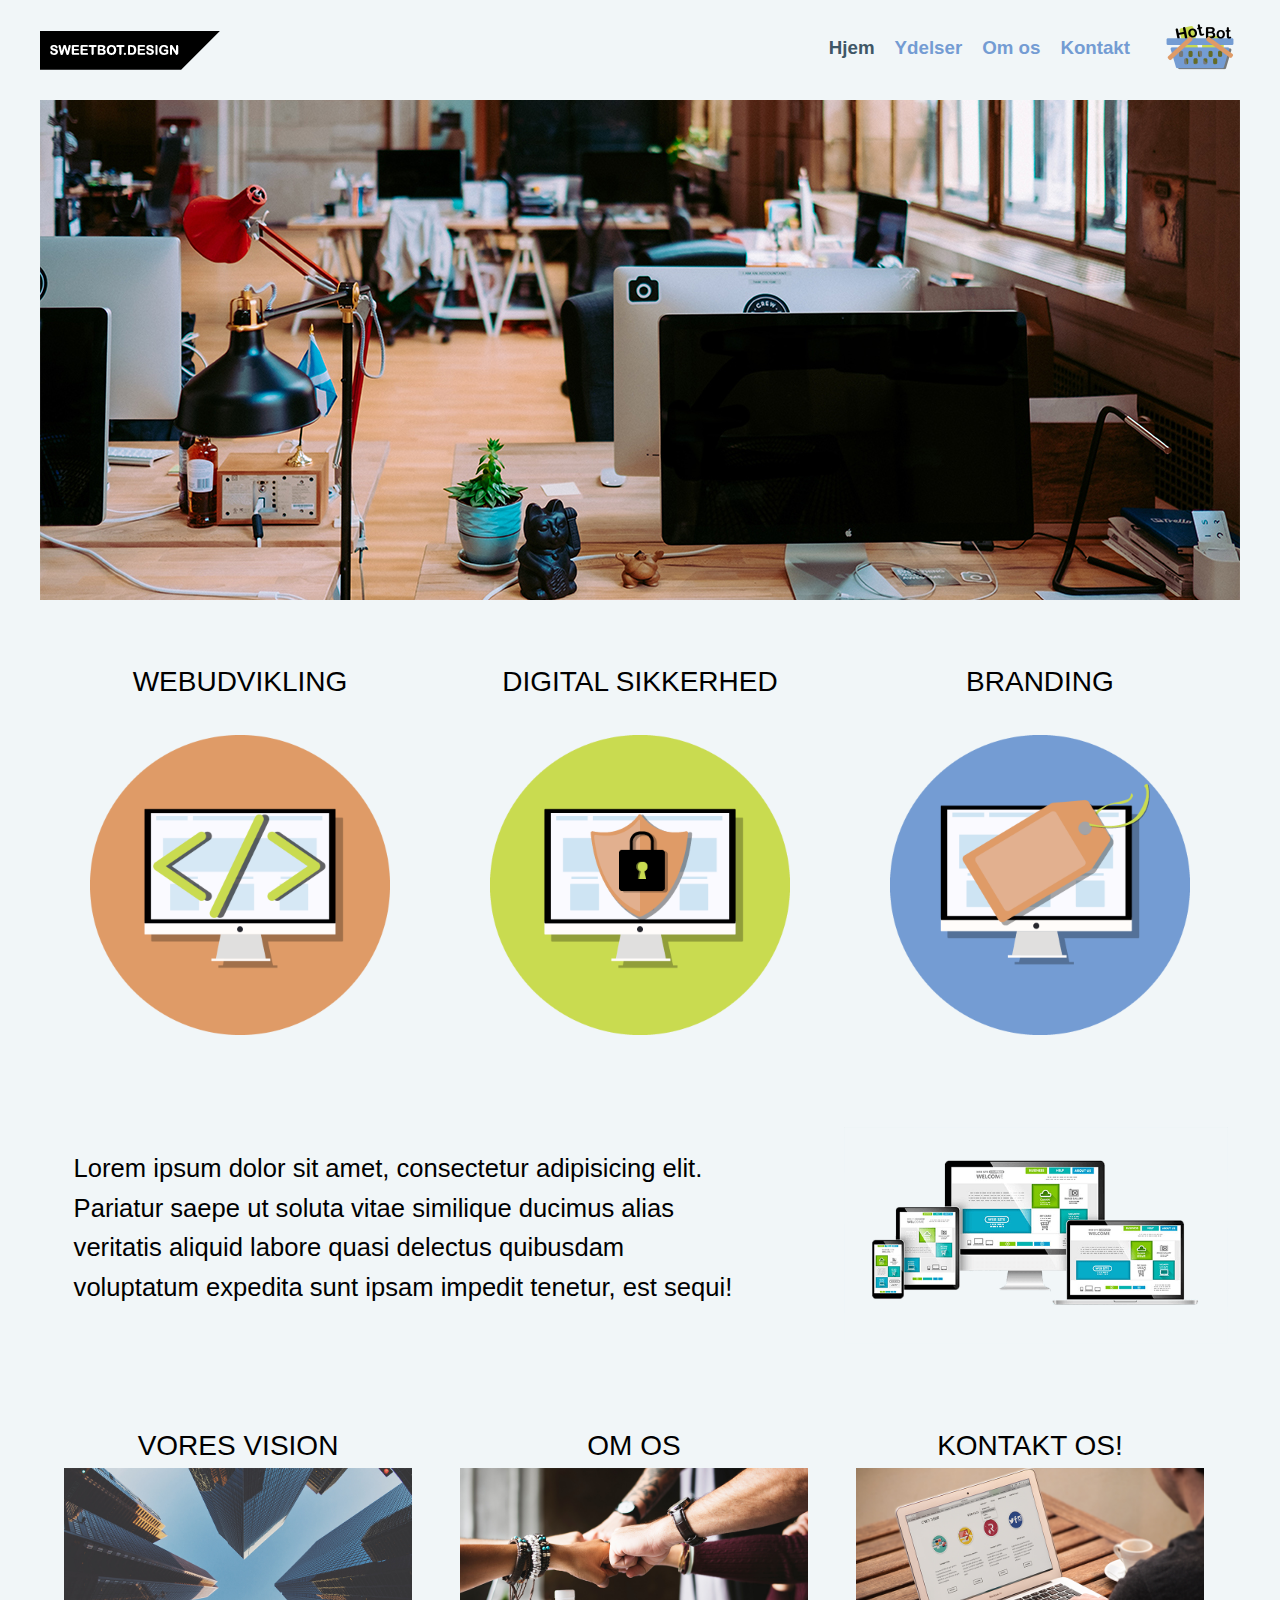
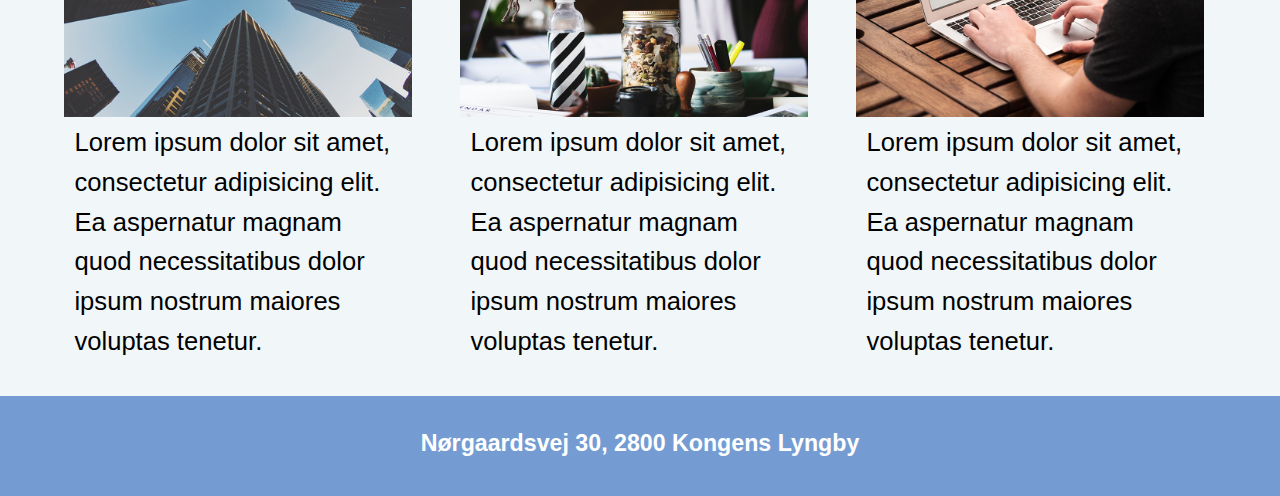
==== projekt/index.html @ 5b5193b4 "Add files via upload" ====
<!DOCTYPE html>
<html lang="en">
<head>
	<meta charset="utf-8">
	<title>SWEETBOT.DESIGN | Gruppe 3</title>
	
	<!--Så den er kompatible med alle browsere, inklusiv Internet Explorer-->
	<meta http-equiv="X-UA-Compatible" content="IE=edge">
	<!--layoutet skal matche device-bredden -->
	<meta name="viewport" content="width=device-width, initial-scale=1">
		
	
	<!--Galleri slider jQuery-->
	<link href="css/jquery.bxslider.css" rel="stylesheet">
	<!-- Style Sheet-->
	<link href="css/style.css" rel="stylesheet">	
	<!-- loading jQuery from server with a link to webpage or local folder-->	
	<script type="text/javascript" src="https://code.jquery.com/jquery-3.2.1.min.js"> </script>
</head>
	
	
<body>
	
	<div id="wrapper">
		
	<div class="banner-wrapper"> 
<!--Header og menu start-->		
		<header>
			<div id="header-inner">
				<a href="index.html" id="logo" title="Sweetbot.Design"></a>
				<nav id="navigation-scroll">
					<a href="#" id="menu-icon"></a>
					<ul>
						<li><a href="index.html" class="current">Hjem</a></li>
						<li><a href="#ydelser">Ydelser</a></li>
						<li><a href="om-os.html">Om os</a></li>
						<li><a href="#">Kontakt</a></li>
						<li><a href="#"><img src="img/icons/HotBot-04.png" id="hotbot" alt="HotBot logo"></a></li>
					</ul>
				</nav>
			</div>
		</header>

<!--- Slider Start -->
		<script src="js/jquery.bxslider.min.js"></script><!--For Image Slider-->
		<div class="slide-wrap">
			<section class="slider">
				<ul class="slider1">
					<li><img src="img/pics/5.jpg" alt="An office with computers"></li>
					<li><img src="img/pics/desktop-1.png" alt="Close-up of a desk with a computer, book and glasses"></li>
					<li><img src="img/pics/desktop-2.png" alt="A desk with three computers"></li>
				</ul>
			</section>
		</div>


<!--JavaScript -->
		
		<script type="text/javascript">
			//billede slider
			$('.slider1').bxSlider({
				mode: 'fade',
				captions: false,
				auto:true,
				pager:false,
				
			});
			$('.slider2').bxSlider({
				pager:false,
				captions: true,
				maxSlides: 3,
				minSlides: 1,
				slideWidth: 230,
				slideMargin: 10
			});
			$('.slider3').bxSlider({
				mode: 'fade',
				captions: false,
				auto:true,
				pager:false,
				controls:false,
			});
	
		</script>
<!--- javascript færdig-->
		
		
	</div><!--Banner færdig-->
		
		
<!--Tre Ikoner-->
		<section class="one-third" id="ydelser">
			<h3>Webudvikling</h3>
			<div class="icon-wrap">
				<td><img src="img/icons/web-udvikling-large-01.png" alt="Web Development Icon"></td><!--table data hjælper med at centrere det i css-->
			</div>
		</section>
		
		<section class="one-third">
			<h3>Digital Sikkerhed</h3>
			<div class="icon-wrap">
				<td><img src="img/icons/digital-security-1-03.png" alt="Digital Security Icon"></td>
			</div>
		</section>
		
		<section class="one-third">
			<h3>Branding</h3>
			<div class="icon-wrap">
				<td><img src="img/icons/branding-04.png" alt="Branding Icon"></td>
			</div>
		</section>
<!--Tre Ikoner færdig-->
		
<!--Første paragraf-->	
	<div class="clearfix-padding"></div>	
		<section class="left-col">
			<p>Lorem ipsum dolor sit amet, consectetur adipisicing elit. Pariatur saepe ut soluta vitae similique ducimus alias veritatis aliquid labore quasi delectus quibusdam voluptatum expedita sunt ipsam impedit tenetur, est sequi!</p>
		</section>
<!--Billede venstre kolonne-->	
		<section class="sidebar">
			<img src="img/pics/13.png" alt="Illustration of computers">
		</section>
<!--Billede færdig-->
		
		
		
		
<!--Vision kolonne-->
	<div class="clearfix-padding"></div> <!--intet vil blive vist - giver plads - kollonerne liner op -->
		<section class="one-third-padding">
			<h3>Vores Vision</h3>
			<img src="img/pics/6.jpg" alt="Image of skyscrapers">
			<p>Lorem ipsum dolor sit amet, consectetur adipisicing elit. Ea aspernatur magnam quod necessitatibus dolor ipsum nostrum maiores voluptas tenetur.</p>
		</section>
		
<!--Om os kolonne-->		
		<section class="one-third-padding">
			<h3>Om os</h3>
			<img src="img/pics/1.jpg" alt="Image of people fistbumping">
			<p>Lorem ipsum dolor sit amet, consectetur adipisicing elit. Ea aspernatur magnam quod necessitatibus dolor ipsum nostrum maiores voluptas tenetur.</p>
		</section>
		
<!--Kontakt os!-->		
		<section class="one-third-padding">
			<h3>Kontakt os!</h3>
			<img src="img/pics/computer-guy.png" alt="Image of a man writing on a laptop">
			<p>Lorem ipsum dolor sit amet, consectetur adipisicing elit. Ea aspernatur magnam quod necessitatibus dolor ipsum nostrum maiores voluptas tenetur.</p>
		</section>
		
<!-- Wrapper færdig-->	</div>
	
<!--Footer starter-->
		<footer>
			<div class="footer-tekst">
				<h4>Nørgaardsvej 30, 2800 Kongens Lyngby</h4>
			</div>	
		</footer>
<!--Footer færdig-->
	 


</body>
</html>
---- projekt/css/style.css ----
@charset "utf-8";
/* CSS Document */

/*Base styling er til store skærme - media queries er nederst*/
* {
	margin: 0;
	border: 0;
	padding: 0;
}

	body {
		background: #F1F6F8;
		font-family: sans-serif;
		margin: 0 auto;
}

	p {
		font-family: 'lato', sans-serif;
		color: black;
		font-size: 160%;
		line-height: 155%;
		padding: 3%;
		text-align: left;
}
/* Overskrifter*/
	h3 {
		font-size: 175%;
		line-height: 155%;
		font-weight: 500; 
		color: black;
		text-align: center;
		text-transform: uppercase;
		padding: 0;
}

/*Links i menuer*/
	a {
		color: #524C56;
		text-decoration: none;
		font-weight: bold;
		font-size: 90%;
}
	a:hover {
		color: #C3D7DF;
}
/*Billeder*/
	img {
		display: block;
		margin: 0 auto;
		max-width: 100%;
		height: auto;
		width: auto;
		margin-bottom: -4px;
}

/*Styling af wrapper*/
	#wrapper {
		max-width: 1200px;
		margin: 0 auto; /*centrere det på siden*/
}
/*banner wrapper*/
	.banner-wrapper {
		max-width: 1200px;
		margin: 0 auto;
		padding: 0 0 5% 0; /*de 5% tilf'jer lidt plads under billed slideren*/
}

	header {
		width: 100%;
		height: 100px;
		top: 0;
		left: 0;
}

	#logo {
		margin-top: 20px;
		margin-left: -10px;
		float: left;
		width: 200px;
		height: 60px;
		background: url(../img/icons/sweetbot_logo.png) no-repeat center;
}
	#hotbot {
		margin-top: -40px;
		float: right;
		width: 100px;
		height: 100px;
		 
	}
/*Navigations menu starter*/
	nav {
		float: right;
		padding: 25px 20px 0px 0px;
		margin-right: -40px;
}
/* Hamburger menu - mobil version*/
	#menu-icon {
		display: hidden;
		width: 40px;
		height: 40px;
		margin-top: -5px;
		background: url(../img/icons/nav-blue.png) center;
}




/*selve menuen er jo en liste, her bliver den til en ordentlig menu*/
	ul {
		list-style: none /*fjerner liste punkterne*/
}
	nav ul li {
		font-family: 'lato', sans-serif;
		font-size: 130%;
		display: inline-block; /*så de bliver vandrette*/
		float: left;
		padding: 10px; 
}
	nav ul li a { /*styling a menu links*/
		color: #749CD3;
}
/*Den side man er på*/
	.current {
		color: #3F5767;
}
	a:hover {
		color: #A5BDCD;
}
/*Navigations menu færdig!*/




/*Gallery Slider*/
	.slider {
		max-width: 1200px;
}
	.slider1 img {
		width: 100%;
		max-width: 1200px;
		margin: 0 auto;
}
/*fjerne previous og next knapper til slider navigation*/
	.slider .bx-wrapper .bx-controls-direction a {
		display: none;
}


/*Tre Ikoner*/
	.one-third {
		width: 33.333%;
		float: left;
		text-align: justify;
		text-align: center;
}
/*Ikon baggrund*/
	.icon-wrap {
		margin: 0 auto;
		width: 300px;
		height: 300px;
		border-radius: 100%; /*gør den runde*/
		text-align: center;
		margin-top: 8%;
		margin-bottom: 8%;
}
/*ikoner*/
	.icon-wrap i {
		text-align: center;
		color: #F0F0F0;
		font-size: 450%;
		padding: 20%;
}
/*venstre paragraf kolonne*/
	.left-col {
		float: left;
		margin: 0 auto;
		width: 60%;
		height: auto;
		padding: 1%;
}
/*computer billede*/
	.sidebar {
		float: right;
		margin: 0 auto;
		width: 32%;
		height: auto;
		padding: 1%;
}
	.one-third-padding {
		width: 29%;
		float: left;
		margin: 2%;
		text-align: justify;
}
/*mellemrum*/
	.clearfix-padding {
		clear: both;
		padding: 2%;
}


/*Footer starter*/
	footer {
		background: #749CD3;
		width: 100%;
		overflow: auto;
		height: 100px;
		margin-bottom: 0px;
	
}
	.footer-tekst {
		font-size: 145%;
		font-family: 'lato', sans-serif;
		line-height: 155%; 
		font-weight: -100;
		color: white;
		text-align: center;
		padding-top: 30px;
}




/*Media Queries*/

/* Medium skærme*/
@media screen and (max-width: 1080px) {
	
		.icon-wrap {
		height: 230px;
		width: 230px;
		margin-top: 3%;
	}
	
		h3 {
		font-size: 140%;
	}
		nav {
		float: right;
		padding: 25px 20px 0px 0px;
		margin-right: -40px;
}
	
/*Mobiler*/
@media screen and (max-width: 768px) {
	p {
		font-size: 120%;
	}
	h3 {
		font-size: 140%;
	}
	header {
		height: 80px;
		position: relative;
	}
	#logo {
		margin: 5px 0 20px -5px;
	}
	#menu-icon { /*hamburger menu*/
		display: inline-block;
	}
	nav:hover ul {
		display: block;
	}
	nav ul, nav:active {
		display: none;
		z-index: 1000; /*vises øverste lag*/
		position: absolute;
		opacity: 0.9;
		background: #F5F5F5;
		border: 3px solid #749CD3; 
		right: 20px;
		width: 25%;
	}
	nav li {
		text-align: center;
		width: 100%;
	}
	.one-third {
		float: right;
		width: 100%;
	}
	.icon-wrap {
		height: 130px;
		width: 130px;
		margin-top: 3%;
	}
	.left-col {
		width: 100%;
		padding: 0;
	}
	.sidebar {
		width: 98%;
		margin: 0;
		padding: 1%;
	}
	.one-third-padding {
		width: 98%;
		margin: 0;
		padding: 1%;
	}
	.footer-tekst {
		font-size: 120%;
		padding-top: 40px;
	}
}
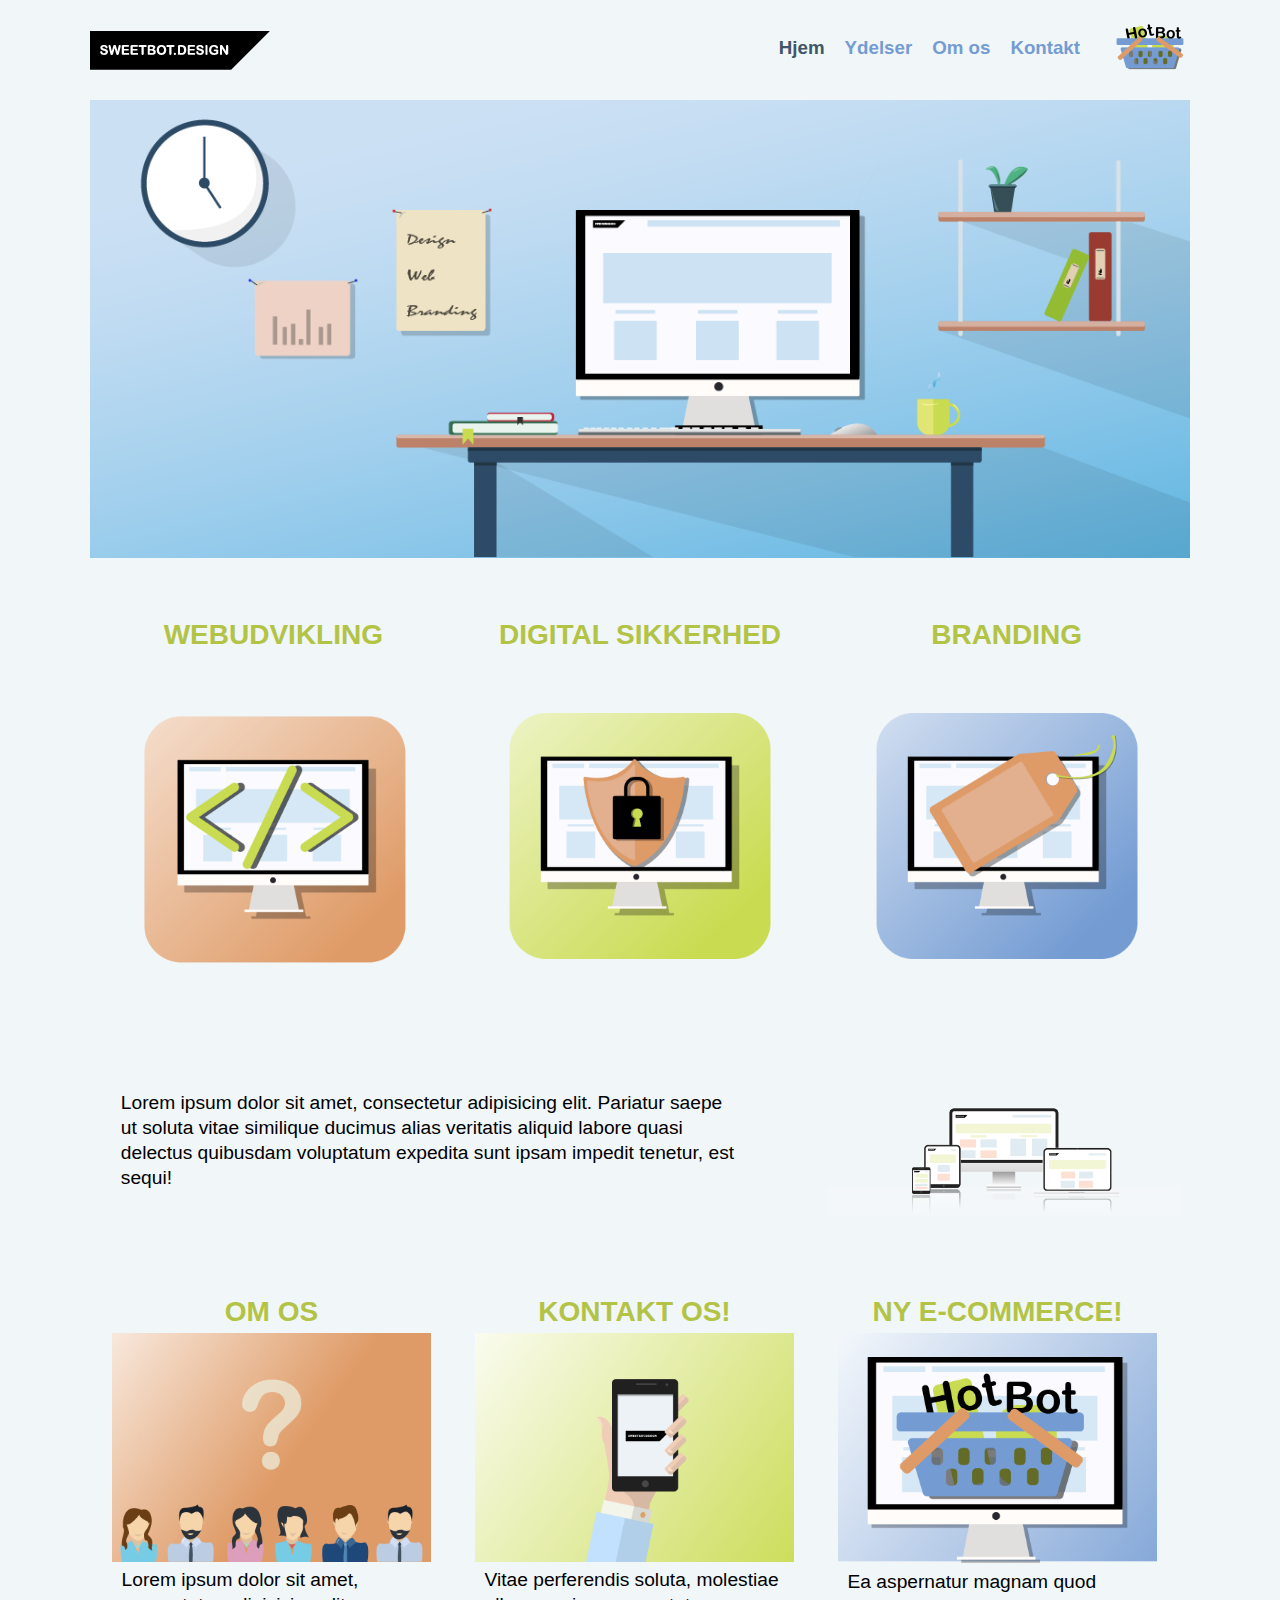
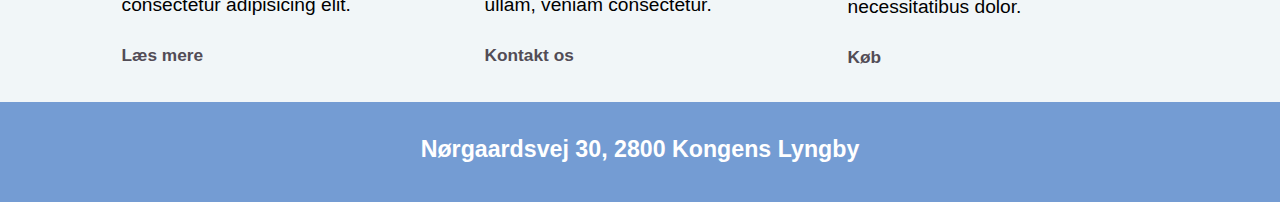
==== commit d13ceb3c: "Ida version 2" ====
--- a/projekt/index.html
+++ b/projekt/index.html
@@ -2,7 +2,7 @@
 <html lang="en">
 <head>
 	<meta charset="utf-8">
-	<title>SWEETBOT.DESIGN | Gruppe 3</title>
+	<title>SWEETBOT.DESIGN | HJEM</title>
 	
 	<!--Så den er kompatible med alle browsere, inklusiv Internet Explorer-->
 	<meta http-equiv="X-UA-Compatible" content="IE=edge">
@@ -32,10 +32,10 @@
 					<a href="#" id="menu-icon"></a>
 					<ul>
 						<li><a href="index.html" class="current">Hjem</a></li>
-						<li><a href="#ydelser">Ydelser</a></li>
+						<li><a href="ydelser.html">Ydelser</a></li>
 						<li><a href="om-os.html">Om os</a></li>
-						<li><a href="#">Kontakt</a></li>
-						<li><a href="#"><img src="img/icons/HotBot-04.png" id="hotbot" alt="HotBot logo"></a></li>
+						<li><a href="kontakt.html">Kontakt</a></li>
+						<li><a href="hot-bot.html"><img src="img/icons/HotBot-04.png" id="hotbot" alt="HotBot logo"></a></li>
 					</ul>
 				</nav>
 			</div>
@@ -46,9 +46,10 @@
 		<div class="slide-wrap">
 			<section class="slider">
 				<ul class="slider1">
-					<li><img src="img/pics/5.jpg" alt="An office with computers"></li>
-					<li><img src="img/pics/desktop-1.png" alt="Close-up of a desk with a computer, book and glasses"></li>
-					<li><img src="img/pics/desktop-2.png" alt="A desk with three computers"></li>
+					<li><img src="img/pics/Banner.png" alt="An office with computers"></li>
+					<li><img src="img/pics/Banner2-01-01.png" alt="A desk with three computers"></li>					
+					<!-- <li><img src="img/pics/5.jpg" alt="An office with computers"></li> -->
+					<!-- <li><img src="img/pics/desktop-1.png" alt="Close-up of a desk with a computer, book and glasses"></li> -->
 				</ul>
 			</section>
 		</div>
@@ -92,21 +93,21 @@
 		<section class="one-third" id="ydelser">
 			<h3>Webudvikling</h3>
 			<div class="icon-wrap">
-				<td><img src="img/icons/web-udvikling-large-01.png" alt="Web Development Icon"></td><!--table data hjælper med at centrere det i css-->
+				<a href="ydelser.html"><td><img src="img/icons/web-1-01.png" alt="Web Development Icon"></td></a><!--table data hjælper med at centrere det i css-->
 			</div>
 		</section>
 		
 		<section class="one-third">
 			<h3>Digital Sikkerhed</h3>
 			<div class="icon-wrap">
-				<td><img src="img/icons/digital-security-1-03.png" alt="Digital Security Icon"></td>
+				<a href="ydelser.html"><td><img src="img/icons/security-1-02.png" alt="Digital Security Icon"></td></a>
 			</div>
 		</section>
 		
 		<section class="one-third">
 			<h3>Branding</h3>
 			<div class="icon-wrap">
-				<td><img src="img/icons/branding-04.png" alt="Branding Icon"></td>
+				<a href="ydelser.html"><td><img src="img/icons/branding-1-03.png" alt="Branding Icon"></td></a>
 			</div>
 		</section>
 <!--Tre Ikoner færdig-->
@@ -118,7 +119,7 @@
 		</section>
 <!--Billede venstre kolonne-->	
 		<section class="sidebar">
-			<img src="img/pics/13.png" alt="Illustration of computers">
+			<img src="img/pics/responsiv-01.png" alt="Illustration of computers">
 		</section>
 <!--Billede færdig-->
 		
@@ -127,24 +128,25 @@
 		
 <!--Vision kolonne-->
 	<div class="clearfix-padding"></div> <!--intet vil blive vist - giver plads - kollonerne liner op -->
-		<section class="one-third-padding">
-			<h3>Vores Vision</h3>
-			<img src="img/pics/6.jpg" alt="Image of skyscrapers">
-			<p>Lorem ipsum dolor sit amet, consectetur adipisicing elit. Ea aspernatur magnam quod necessitatibus dolor ipsum nostrum maiores voluptas tenetur.</p>
-		</section>
 		
 <!--Om os kolonne-->		
 		<section class="one-third-padding">
 			<h3>Om os</h3>
-			<img src="img/pics/1.jpg" alt="Image of people fistbumping">
-			<p>Lorem ipsum dolor sit amet, consectetur adipisicing elit. Ea aspernatur magnam quod necessitatibus dolor ipsum nostrum maiores voluptas tenetur.</p>
+			<img src="img/pics/om-os-01.png" alt="Image of people fistbumping">
+			<p>Lorem ipsum dolor sit amet, consectetur adipisicing elit. <br> <br><a href="om-os.html"> Læs mere</a></p>
 		</section>
 		
 <!--Kontakt os!-->		
 		<section class="one-third-padding">
 			<h3>Kontakt os!</h3>
-			<img src="img/pics/computer-guy.png" alt="Image of a man writing on a laptop">
-			<p>Lorem ipsum dolor sit amet, consectetur adipisicing elit. Ea aspernatur magnam quod necessitatibus dolor ipsum nostrum maiores voluptas tenetur.</p>
+			<img src="img/pics/kontakt-01.png" alt="Image of a man writing on a laptop">
+			<p>Vitae perferendis soluta, molestiae ullam, veniam consectetur. <br><br> <a href="kontakt.html"> Kontakt os</a> </p>
+		</section>
+		
+		<section class="one-third-padding">
+			<h3>Ny E-commerce!</h3>
+			<img src="img/pics/HotBot-01.png" alt="Image of HotBot">
+			<p> Ea aspernatur magnam quod necessitatibus dolor. <br> <br><a href="hot-bot.html"> Køb</a></p>
 		</section>
 		
 <!-- Wrapper færdig-->	</div>
--- a/projekt/css/style.css
+++ b/projekt/css/style.css
@@ -1,7 +1,7 @@
 @charset "utf-8";
 /* CSS Document */
 
-/*Base styling er til store skærme - media queries er nederst*/
+/*Base styling - til store skærme - media queries er nederst*/
 * {
 	margin: 0;
 	border: 0;
@@ -10,14 +10,15 @@
 
 	body {
 		background: #F1F6F8;
-		font-family: sans-serif;
+		font-family: 'lato', sans-serif;
+		color: black;
 		margin: 0 auto;
 }
 
 	p {
 		font-family: 'lato', sans-serif;
 		color: black;
-		font-size: 160%;
+		font-size: 120%;
 		line-height: 155%;
 		padding: 3%;
 		text-align: left;
@@ -26,8 +27,8 @@
 	h3 {
 		font-size: 175%;
 		line-height: 155%;
-		font-weight: 500; 
-		color: black;
+		font-weight: 600; 
+		color: #B2C345;
 		text-align: center;
 		text-transform: uppercase;
 		padding: 0;
@@ -55,7 +56,7 @@
 
 /*Styling af wrapper*/
 	#wrapper {
-		max-width: 1200px;
+		max-width: 1100px;
 		margin: 0 auto; /*centrere det på siden*/
 }
 /*banner wrapper*/
@@ -103,8 +104,6 @@
 }
 
 
-
-
 /*selve menuen er jo en liste, her bliver den til en ordentlig menu*/
 	ul {
 		list-style: none /*fjerner liste punkterne*/
@@ -131,6 +130,13 @@
 
 
 
+
+
+
+/*FORSIDEN*/
+
+
+
 /*Gallery Slider*/
 	.slider {
 		max-width: 1200px;
@@ -144,8 +150,6 @@
 	.slider .bx-wrapper .bx-controls-direction a {
 		display: none;
 }
-
-
 /*Tre Ikoner*/
 	.one-third {
 		width: 33.333%;
@@ -197,6 +201,11 @@
 		clear: both;
 		padding: 2%;
 }
+
+/*FORSIDEN SLUT*/
+
+
+
 
 
 /*Footer starter*/
@@ -217,6 +226,92 @@
 		text-align: center;
 		padding-top: 30px;
 }
+/*Footer Slut*/
+
+
+
+/*Om os - start*/
+
+	.half-padding {
+		width: 39%;
+		float: left;
+		margin: 2%;
+		text-align: justify;
+}
+	.sidebar1 {
+		width: 90%;
+		align-content: center;
+		display: block;
+    	margin-left: auto;
+    	margin-right: auto; 
+		margin-bottom: 50px;
+	}
+/*om os - færdig*/
+
+
+
+
+/*Kontakt formular*/
+#kontakt{
+	margin-top: 50px;
+	margin-left: 0px;
+	background-attachment: fixed;
+	margin: 70px;
+	align-content: center;
+	padding: 50px 10px 10px 10px;
+	display: flex;
+	font-family:'lato', sans-serif;
+}
+input[type=text], select, textarea {
+    width: 100%; /* Full width */
+    padding: 12px; /* Some padding */  
+    border: 1px solid #ccc; /* Gray border */
+    border-radius: 4px; /* Rounded borders */
+    box-sizing: border-box; /* Make sure that padding and width stays in place */
+    margin-top: 6px; /* Add a top margin */
+    margin-bottom: 16px; /* Bottom margin */
+    resize: vertical /* Allow the user to vertically resize the textarea (not horizontally) */
+}
+
+/* Style the submit button with a specific background color etc */
+input[type=submit] {
+    background-color: #DF9B67;
+    color: white;
+    padding: 12px 20px;
+    border: none;
+    border-radius: 4px;
+    cursor: pointer;
+}
+
+/* When moving the mouse over the submit button, add a darker purple color */
+input[type=submit]:hover {
+    background-color: #C9DB50;
+}
+
+/* Add a background color and some padding around the form */
+.container {
+    border-radius: 5px;
+    padding: 20px;
+	width: 100%;
+	margin-right: auto;
+	margin-left: auto;
+}
+p{
+	line-height: 25px;
+	font-family: din condensed, tahoma, verdana, sans-serif;
+}
+.quote{
+	margin-top: 300px;
+}
+.kontakt-mellemrum-øverst {
+	height:20px;
+}
+#kontakt-mellemrum {
+	height: 140px;
+}
+
+/*Kontakt Formular Slut*/
+
 
 
 
@@ -235,14 +330,11 @@
 		h3 {
 		font-size: 140%;
 	}
-		nav {
-		float: right;
-		padding: 25px 20px 0px 0px;
-		margin-right: -40px;
 }
 	
 /*Mobiler*/
 @media screen and (max-width: 768px) {
+
 	p {
 		font-size: 120%;
 	}
@@ -258,6 +350,7 @@
 	}
 	#menu-icon { /*hamburger menu*/
 		display: inline-block;
+		margin-right: 40px;
 	}
 	nav:hover ul {
 		display: block;
@@ -269,12 +362,15 @@
 		opacity: 0.9;
 		background: #F5F5F5;
 		border: 3px solid #749CD3; 
-		right: 20px;
+		right: 5px;
 		width: 25%;
 	}
 	nav li {
 		text-align: center;
 		width: 100%;
+	}
+	nav img {
+		text-align: center;
 	}
 	.one-third {
 		float: right;
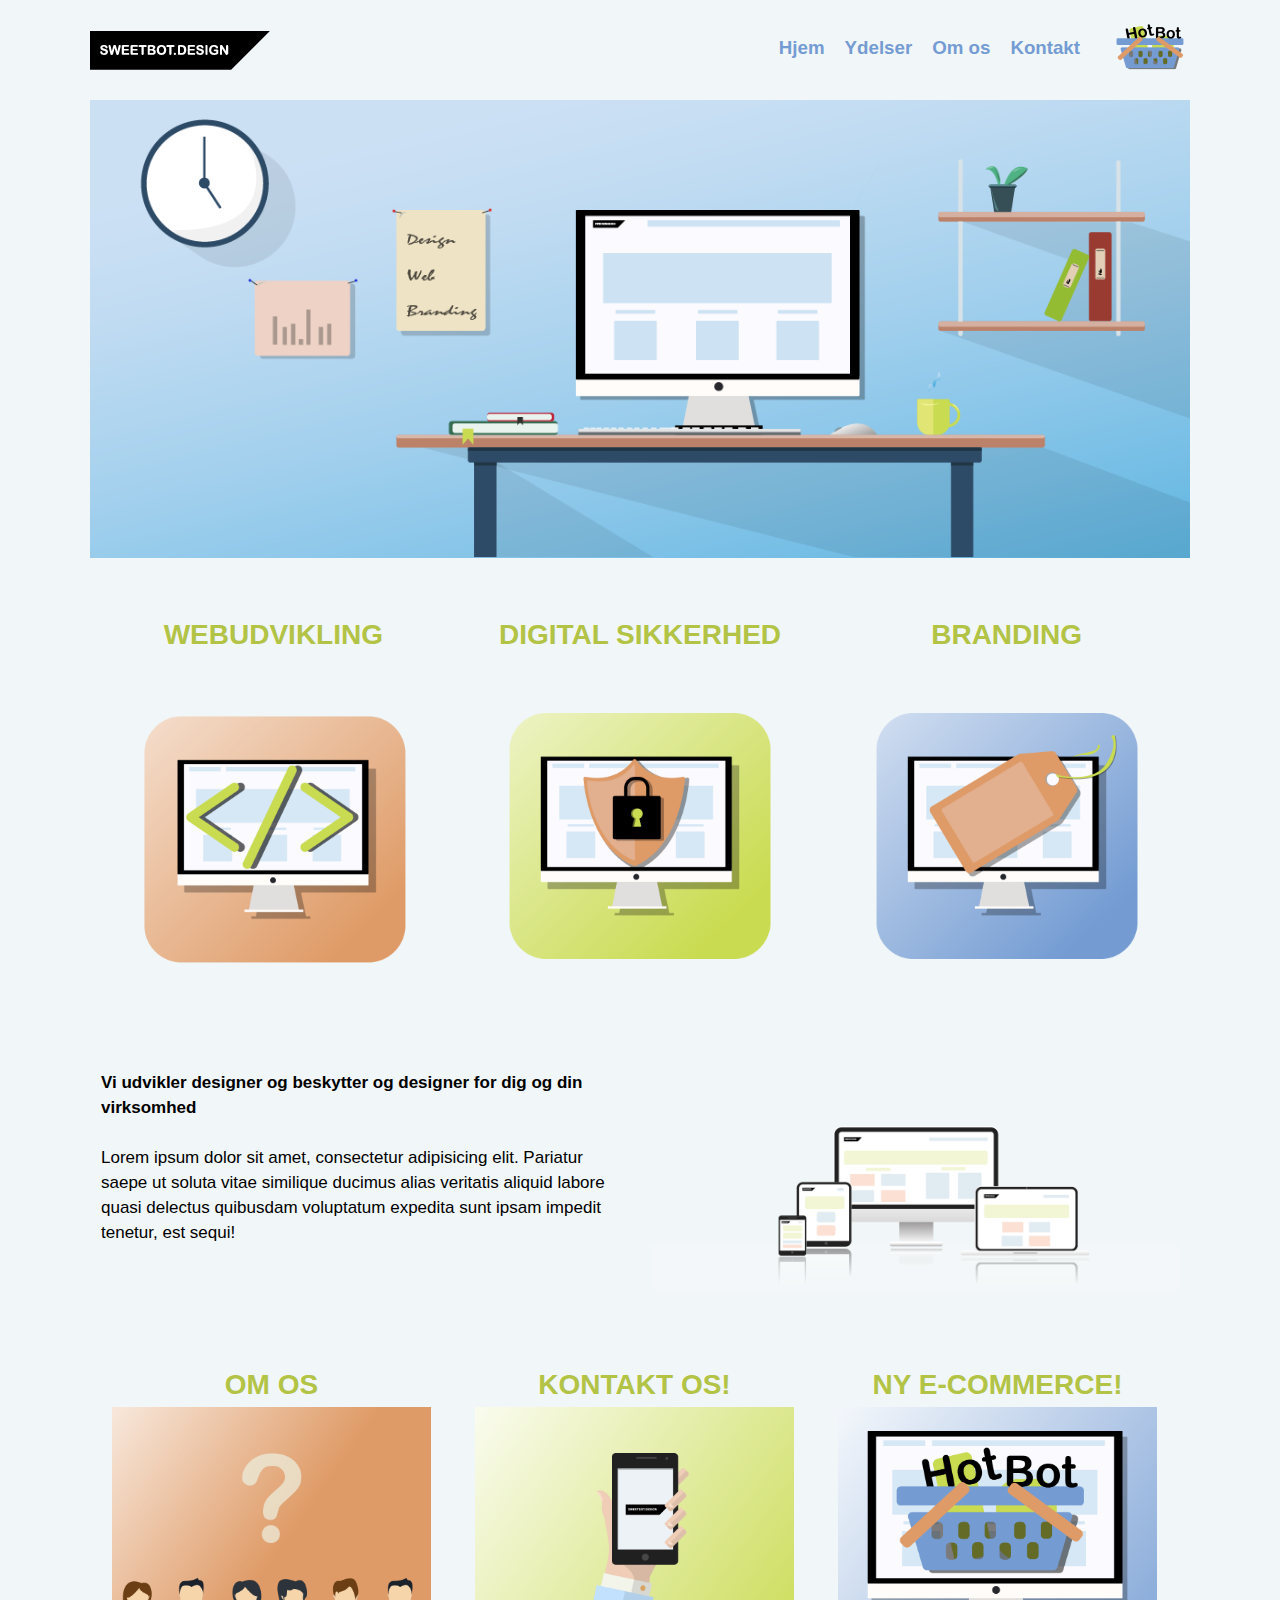
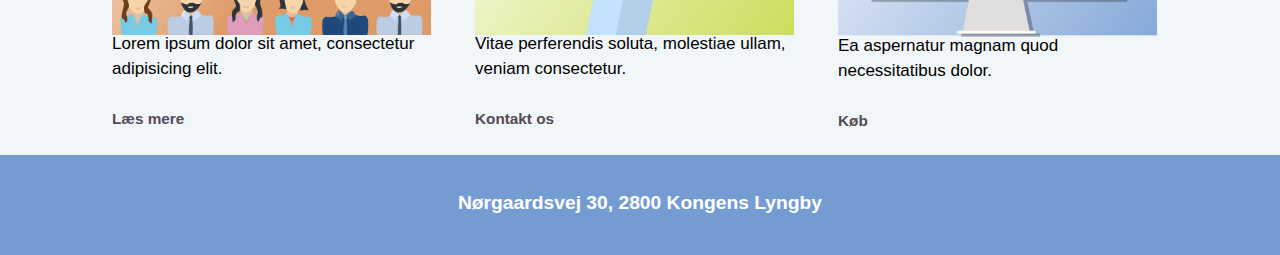
==== commit e4c299d4: "Færdig" ====
--- a/projekt/index.html
+++ b/projekt/index.html
@@ -24,7 +24,7 @@
 	<div id="wrapper">
 		
 	<div class="banner-wrapper"> 
-<!--Header og menu start-->		
+<!--Navigation start-->		
 		<header>
 			<div id="header-inner">
 				<a href="index.html" id="logo" title="Sweetbot.Design"></a>
@@ -41,13 +41,13 @@
 			</div>
 		</header>
 
-<!--- Slider Start -->
-		<script src="js/jquery.bxslider.min.js"></script><!--For Image Slider-->
+<!--- Galleri Slider Start -->
+		<script src="js/jquery.bxslider.min.js"></script>
 		<div class="slide-wrap">
 			<section class="slider">
 				<ul class="slider1">
-					<li><img src="img/pics/Banner.png" alt="An office with computers"></li>
-					<li><img src="img/pics/Banner2-01-01.png" alt="A desk with three computers"></li>					
+					<li><img src="img/pics/Banner.png" alt="Illustration af et skrivebord og computer"></li>
+					<li><img src="img/pics/Banner2-01-01.png" alt="Illustration af mobil, tablet og to computere"></li>					
 					<!-- <li><img src="img/pics/5.jpg" alt="An office with computers"></li> -->
 					<!-- <li><img src="img/pics/desktop-1.png" alt="Close-up of a desk with a computer, book and glasses"></li> -->
 				</ul>
@@ -115,7 +115,7 @@
 <!--Første paragraf-->	
 	<div class="clearfix-padding"></div>	
 		<section class="left-col">
-			<p>Lorem ipsum dolor sit amet, consectetur adipisicing elit. Pariatur saepe ut soluta vitae similique ducimus alias veritatis aliquid labore quasi delectus quibusdam voluptatum expedita sunt ipsam impedit tenetur, est sequi!</p>
+			<p><b>Vi udvikler designer og beskytter og designer for dig og din virksomhed</b> <br><br>Lorem ipsum dolor sit amet, consectetur adipisicing elit. Pariatur saepe ut soluta vitae similique ducimus alias veritatis aliquid labore quasi delectus quibusdam voluptatum expedita sunt ipsam impedit tenetur, est sequi!</p>
 		</section>
 <!--Billede venstre kolonne-->	
 		<section class="sidebar">
@@ -154,7 +154,7 @@
 <!--Footer starter-->
 		<footer>
 			<div class="footer-tekst">
-				<h4>Nørgaardsvej 30, 2800 Kongens Lyngby</h4>
+				<h5>Nørgaardsvej 30, 2800 Kongens Lyngby</h5>
 			</div>	
 		</footer>
 <!--Footer færdig-->
--- a/projekt/css/style.css
+++ b/projekt/css/style.css
@@ -11,16 +11,15 @@
 	body {
 		background: #F1F6F8;
 		font-family: 'lato', sans-serif;
-		color: black;
+		
 		margin: 0 auto;
 }
 
 	p {
 		font-family: 'lato', sans-serif;
-		color: black;
-		font-size: 120%;
-		line-height: 155%;
-		padding: 3%;
+		
+		font-size: 17px;
+		
 		text-align: left;
 }
 /* Overskrifter*/
@@ -119,12 +118,11 @@
 		color: #749CD3;
 }
 /*Den side man er på*/
-	.current {
-		color: #3F5767;
-}
+
 	a:hover {
 		color: #A5BDCD;
 }
+
 /*Navigations menu færdig!*/
 
 
@@ -178,7 +176,7 @@
 	.left-col {
 		float: left;
 		margin: 0 auto;
-		width: 60%;
+		width: 48%;
 		height: auto;
 		padding: 1%;
 }
@@ -186,7 +184,7 @@
 	.sidebar {
 		float: right;
 		margin: 0 auto;
-		width: 32%;
+		width: 48%;
 		height: auto;
 		padding: 1%;
 }
@@ -206,29 +204,62 @@
 
 
 
-
-
-/*Footer starter*/
-	footer {
-		background: #749CD3;
-		width: 100%;
-		overflow: auto;
-		height: 100px;
-		margin-bottom: 0px;
-	
-}
-	.footer-tekst {
-		font-size: 145%;
-		font-family: 'lato', sans-serif;
-		line-height: 155%; 
-		font-weight: -100;
-		color: white;
-		text-align: center;
-		padding-top: 30px;
-}
-/*Footer Slut*/
-
-
+/* Ydelser Start*/
+
+.picture-code {
+	float: left;
+	width: 40%;
+	margin: 80px 25px 10px 100px;
+}
+
+.picture-security {
+	float: right;
+	width: 40%;
+	margin: 80px 115px 10px 55px;
+}
+.ydelser {
+	font-family: lato, sans-serif;
+	font-size: 17px;
+	margin-right: auto;
+	margin-left: auto;
+}
+
+.ydelser2 {
+	font-family: lato, sans-serif;
+	font-size: 15px;
+	margin-left: 55px;
+}
+
+h2 {
+		font-family: lato, sans-serif;
+		font-size: 36px;
+		margin-left: 353px;
+		margin-top: 35px;
+	}
+
+h4 {
+	font-family: lato, sans-serif;
+	font-size: 25px;
+	margin-top: 100px;
+	text-align: center;
+}
+	.left-col-branding {
+		float: right;
+		margin: 0 auto;
+		width: 48%;
+		height: auto;
+		padding: 1%;
+}
+/*computer billede*/
+	.sidebar-branding {
+		float: left;
+		margin: 0 auto;
+		width: 48%;
+		height: auto;
+		padding: 1%;
+}
+
+/*Ydelser Slut*/
 
 /*Om os - start*/
 
@@ -298,7 +329,7 @@
 }
 p{
 	line-height: 25px;
-	font-family: din condensed, tahoma, verdana, sans-serif;
+	font-family: 'lato', sans-serif;
 }
 .quote{
 	margin-top: 300px;
@@ -311,6 +342,67 @@
 }
 
 /*Kontakt Formular Slut*/
+
+
+
+/* Her begynder hotbotsiden */
+ 
+#banner {
+	background-image: url("../img/pics/hotbot.jpg");
+	background-size: cover;
+	padding: 150px 0;
+	text-align: center;
+	color: white;
+}
+
+#banner h1 {
+	color: white;
+}
+
+#banner p {
+	color: white;
+	font-size: 20px;
+	text-align: center;
+	font-weight: lighter;
+	
+}
+
+.card {
+
+	padding: 50px;
+	text-align: center;
+}
+.card p {
+	font-size: 100%;
+}
+
+.card img {
+	width: 100%;
+	height: auto;
+}
+
+
+
+/*Footer starter*/
+	footer {
+		background: #749CD3;
+		width: 100%;
+		overflow: auto;
+		height: 100px;
+		margin-bottom: 0px;
+	
+}
+	.footer-tekst {
+		font-size: 145%;
+		font-family: 'lato', sans-serif;
+		line-height: 155%; 
+		font-weight: -100;
+		color: white;
+		text-align: center;
+		padding-top: 30px;
+}
+/*Footer Slut*/
+
 
 
 
@@ -368,6 +460,7 @@
 	nav li {
 		text-align: center;
 		width: 100%;
+		z-index: 1001; /*vises øverste lag*/
 	}
 	nav img {
 		text-align: center;
@@ -390,6 +483,15 @@
 		margin: 0;
 		padding: 1%;
 	}
+		.left-col-branding {
+		width: 100%;
+		padding: 0;
+	}
+	.sidebar-branding {
+		width: 98%;
+		margin: 0;
+		padding: 1%;
+	}
 	.one-third-padding {
 		width: 98%;
 		margin: 0;
